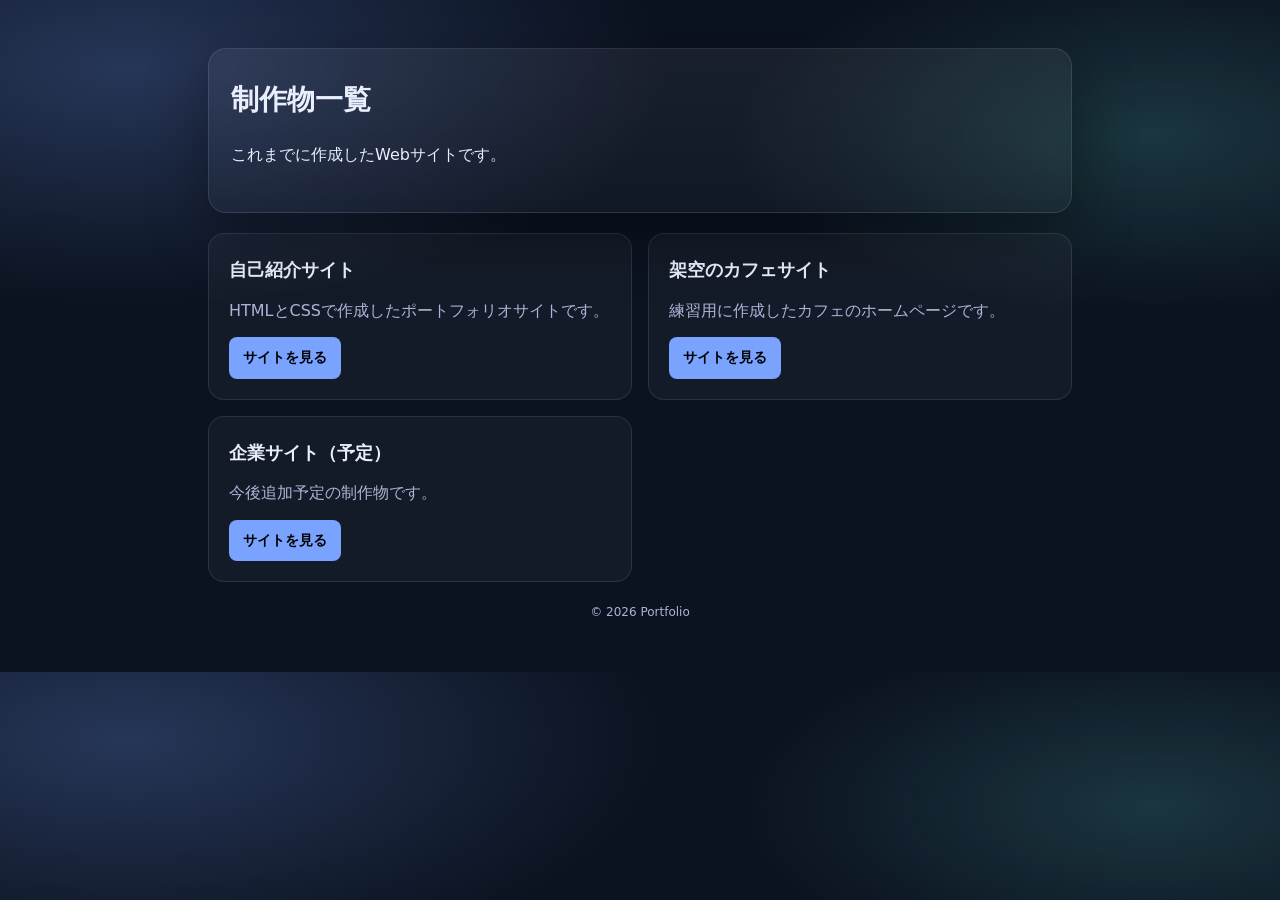
==== works.html @ d6dfae57 "Add files via upload" ====
<!DOCTYPE html>
<html lang="ja">
<head>
  <meta charset="UTF-8">
  <title>制作物一覧</title>

  <style>
    :root{
      --bg:#0b1220;
      --card:#121a2b;
      --text:#e8eefc;
      --muted:#a9b5d6;
      --accent:#7aa2ff;
      --border:rgba(255,255,255,.10);
    }

    *{ box-sizing:border-box; }

    body{
      margin:0;
      font-family: system-ui, -apple-system, "Segoe UI", sans-serif;
      background:
        radial-gradient(900px 400px at 10% 10%, rgba(122,162,255,.25), transparent 60%),
        radial-gradient(700px 300px at 90% 20%, rgba(98,216,202,.18), transparent 60%),
        var(--bg);
      color: var(--text);
      line-height: 1.8;
    }

    .container{
      max-width: 900px;
      margin: 48px auto;
      padding: 0 18px;
    }

    header{
      padding: 26px 22px;
      border: 1px solid var(--border);
      border-radius: 18px;
      background: linear-gradient(180deg, rgba(255,255,255,.06), rgba(255,255,255,.03));
      backdrop-filter: blur(6px);
      box-shadow: 0 20px 60px rgba(0,0,0,.35);
      margin-bottom: 20px;
    }

    h1{
      margin: 0;
      font-size: 28px;
    }

    .grid{
      display:grid;
      grid-template-columns: 1fr 1fr;
      gap: 16px;
    }

    .card{
      padding: 20px;
      border-radius: 16px;
      border: 1px solid var(--border);
      background: rgba(255,255,255,.04);
    }

    .card h2{
      margin:0 0 10px;
      font-size:18px;
    }

    .card p{
      margin:0 0 12px;
      color:var(--muted);
    }

    .btn{
      display:inline-block;
      padding:8px 14px;
      border-radius:8px;
      background:var(--accent);
      color:#000;
      text-decoration:none;
      font-size:14px;
      font-weight:bold;
    }

    footer{
      margin-top: 20px;
      text-align:center;
      color: var(--muted);
      font-size: 12px;
    }

    @media (max-width: 720px){
      .grid{ grid-template-columns: 1fr; }
    }
    .card {
  transition: all 0.3s ease;
}

.card:hover {
  transform: translateY(-8px);
  box-shadow: 0 20px 40px rgba(0, 0, 0, 0.4);
}
.btn {
  transition: all 0.25s ease;
}

.btn:hover {
  transform: scale(1.05);
}
  </style>
</head>

<body>
  <div class="container">

    <header>
      <h1>制作物一覧</h1>
      <p>これまでに作成したWebサイトです。</p>
    </header>

    <div class="grid">

      <div class="card">
        <h2>自己紹介サイト</h2>
        <p>HTMLとCSSで作成したポートフォリオサイトです。</p>
        <a class="btn" href="index.html">サイトを見る</a>
      </div>

      <div class="card">
        <h2>架空のカフェサイト</h2>
        <p>練習用に作成したカフェのホームページです。</p>
        <a class="btn" href="cafe.html">サイトを見る</a>
      </div>

      <div class="card">
        <h2>企業サイト（予定）</h2>
        <p>今後追加予定の制作物です。</p>
        <a class="btn" href="company.html">サイトを見る</a>
      </div>

    </div>

    <footer>© 2026 Portfolio</footer>
  </div>
</body>
</html>
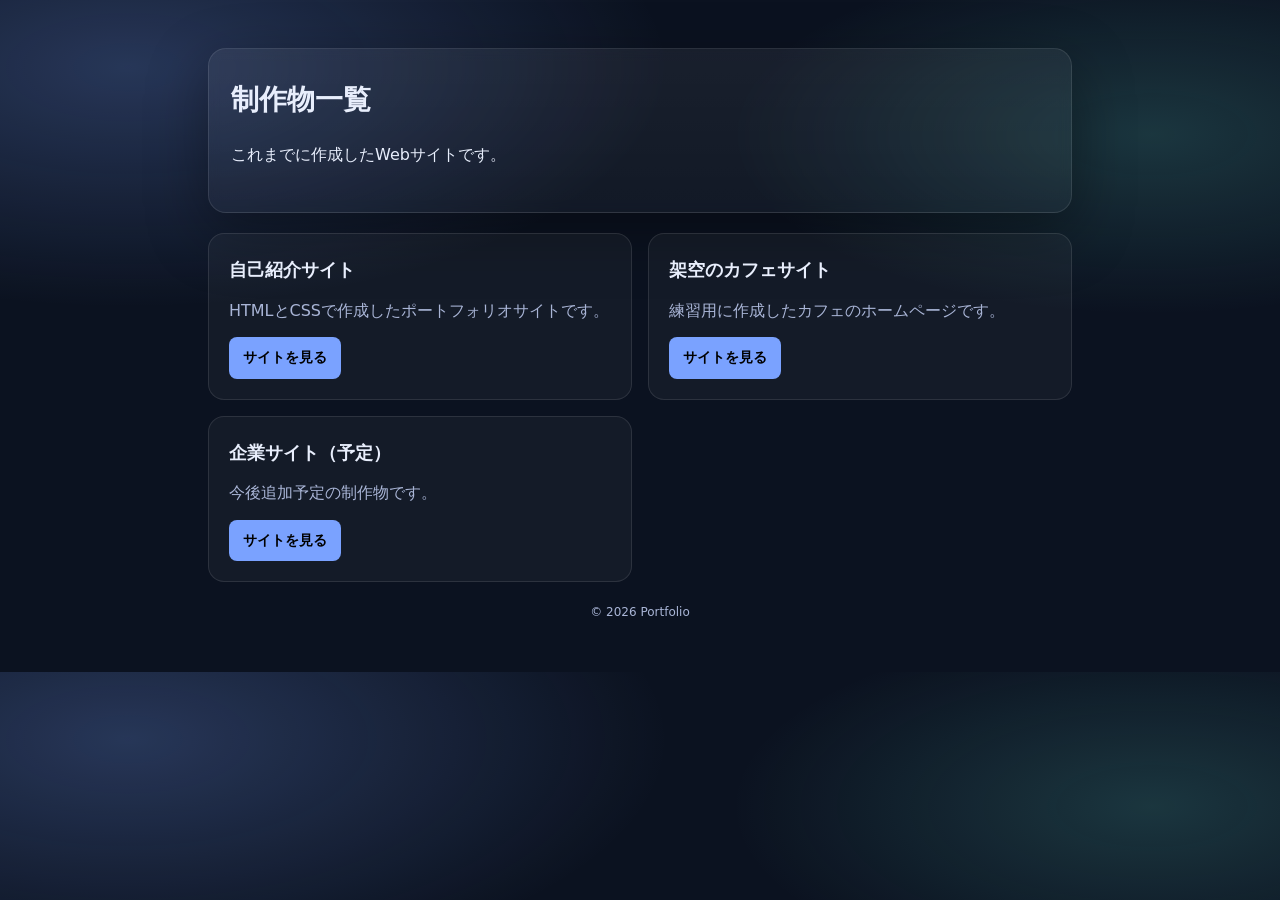
==== commit fd642aff: "Add files via upload" ====
--- a/works.html
+++ b/works.html
@@ -107,6 +107,24 @@
 .btn:hover {
   transform: scale(1.05);
 }
+/* ボタンを必ずクリックできるようにする */
+.btn{
+  position: relative;
+  z-index: 10;
+  pointer-events: auto;
+}
+
+/* カードの装飾レイヤーがクリックを邪魔しないようにする */
+.card{
+  position: relative;
+  overflow: hidden;
+}
+
+/* もし.card::before や ::after を使ってるなら必須 */
+.card::before,
+.card::after{
+  pointer-events: none;
+}
   </style>
 </head>
 
@@ -123,7 +141,7 @@
       <div class="card">
         <h2>自己紹介サイト</h2>
         <p>HTMLとCSSで作成したポートフォリオサイトです。</p>
-        <a class="btn" href="index.html">サイトを見る</a>
+        <a class="btn" href="about.html">サイトを見る</a>
       </div>
 
       <div class="card">
